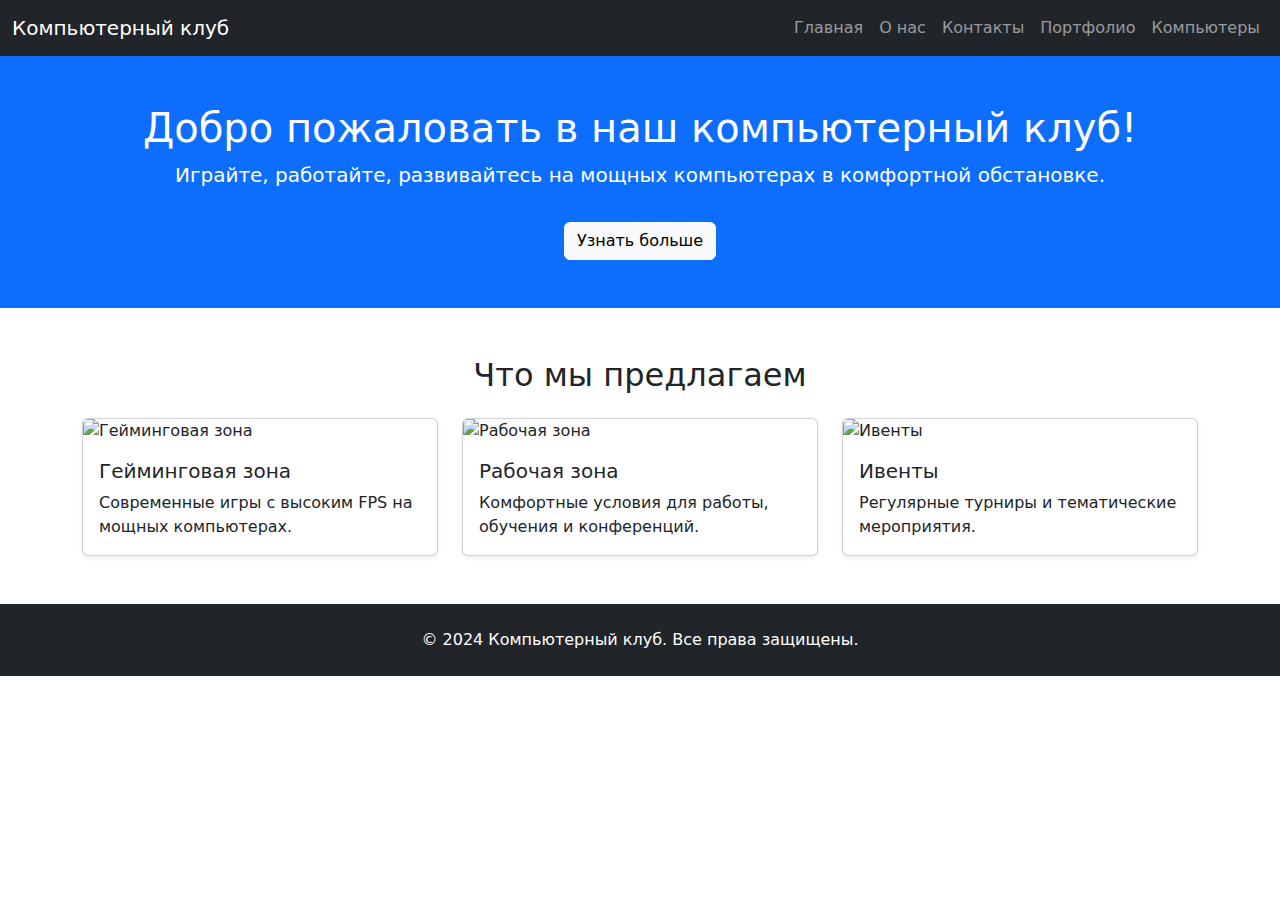
==== index.html @ 4d6a38d3 "Added about,contact,index files and index test example." ====
<!DOCTYPE html>
<html lang="en">
<head>
    <meta charset="UTF-8">
    <meta name="viewport" content="width=device-width, initial-scale=1.0">
    <title>Компьютерный клуб</title>
    <link href="https://cdn.jsdelivr.net/npm/bootstrap@5.3.0-alpha1/dist/css/bootstrap.min.css" rel="stylesheet">
</head>
<body>
    <nav class="navbar navbar-expand-lg navbar-dark bg-dark">
        <div class="container-fluid">
            <a class="navbar-brand" href="index.html">Компьютерный клуб</a>
            <button class="navbar-toggler" type="button" data-bs-toggle="collapse" data-bs-target="#navbarNav" aria-controls="navbarNav" aria-expanded="false" aria-label="Toggle navigation">
                <span class="navbar-toggler-icon"></span>
            </button>
            <div class="collapse navbar-collapse" id="navbarNav">
                <ul class="navbar-nav ms-auto">
                    <li class="nav-item">
                        <a class="nav-link" href="index.html">Главная</a>
                    </li>
                    <li class="nav-item">
                        <a class="nav-link" href="aboutus.html">О нас</a>
                    </li>
                    <li class="nav-item">
                        <a class="nav-link" href="contact.html">Контакты</a>
                    </li>
                    <li class="nav-item">
                        <a class="nav-link" href="portfolio.html">Портфолио</a>
                    </li>
                    <li class="nav-item">
                        <a class="nav-link" href="computers.html">Компьютеры</a>
                    </li>
                </ul>
            </div>
        </div>
    </nav>

    <header class="bg-primary text-white text-center py-5">
        <div class="container">
            <h1>Добро пожаловать в наш компьютерный клуб!</h1>
            <p class="lead">Играйте, работайте, развивайтесь на мощных компьютерах в комфортной обстановке.</p>
            <a href="aboutus.html" class="btn btn-light mt-3">Узнать больше</a>
        </div>
    </header>

    <section class="py-5">
        <div class="container">
            <h2 class="text-center mb-4">Что мы предлагаем</h2>
            <div class="row">
                <div class="col-md-4">
                    <div class="card shadow-sm">
                        <img src="images/gaming.jpg" class="card-img-top" alt="Гейминговая зона">
                        <div class="card-body">
                            <h5 class="card-title">Гейминговая зона</h5>
                            <p class="card-text">Современные игры с высоким FPS на мощных компьютерах.</p>
                        </div>
                    </div>
                </div>
                <div class="col-md-4">
                    <div class="card shadow-sm">
                        <img src="images/workspace.jpg" class="card-img-top" alt="Рабочая зона">
                        <div class="card-body">
                            <h5 class="card-title">Рабочая зона</h5>
                            <p class="card-text">Комфортные условия для работы, обучения и конференций.</p>
                        </div>
                    </div>
                </div>
                <div class="col-md-4">
                    <div class="card shadow-sm">
                        <img src="images/events.jpg" class="card-img-top" alt="Ивенты">
                        <div class="card-body">
                            <h5 class="card-title">Ивенты</h5>
                            <p class="card-text">Регулярные турниры и тематические мероприятия.</p>
                        </div>
                    </div>
                </div>
            </div>
        </div>
    </section>

    <footer class="bg-dark text-white text-center py-4">
        <p class="mb-0">&copy; 2024 Компьютерный клуб. Все права защищены.</p>
    </footer>

    <script src="https://cdn.jsdelivr.net/npm/bootstrap@5.3.0-alpha1/dist/js/bootstrap.bundle.min.js"></script>
</body>
</html>
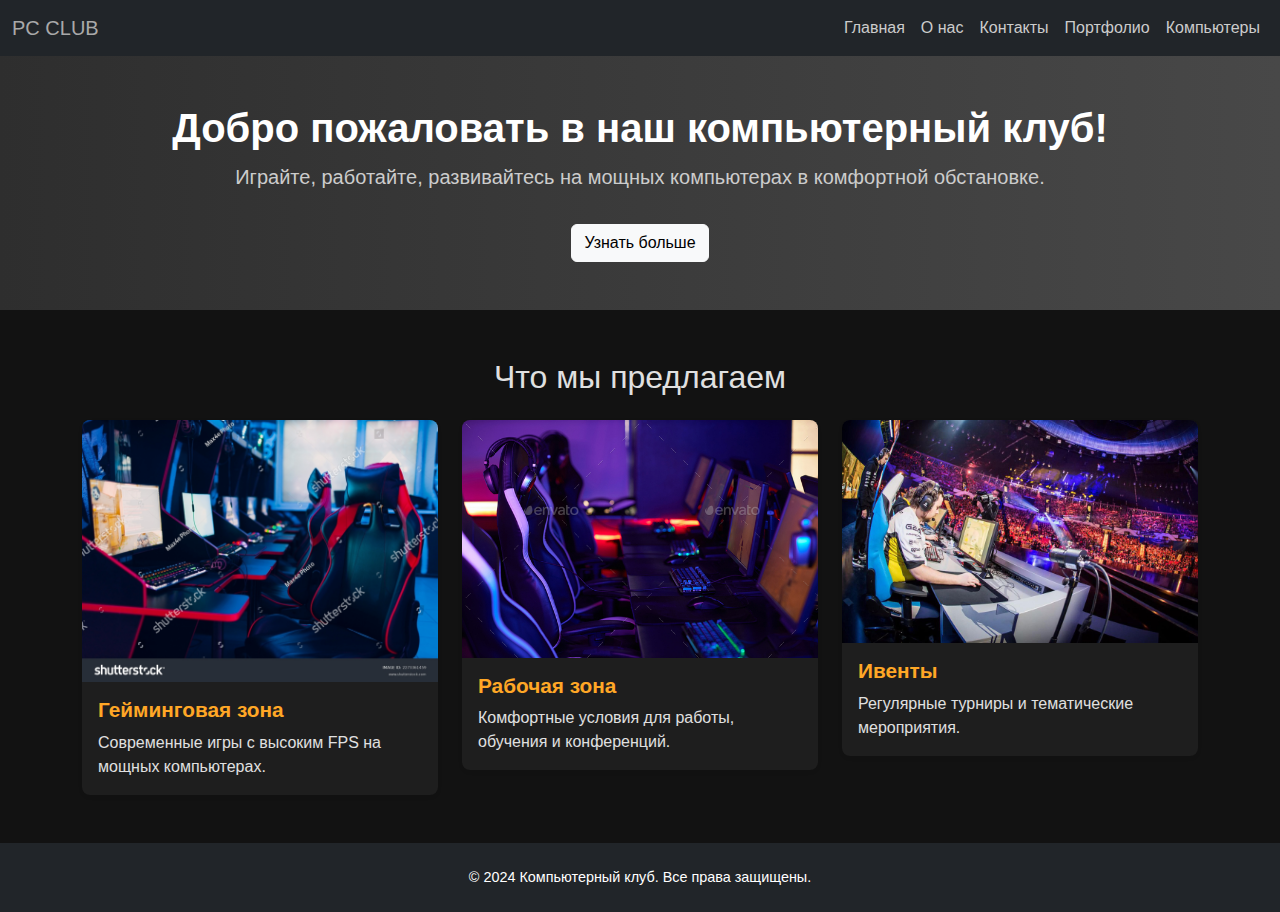
==== commit a1d70003: "Added new styles,images porfolio and new page tournamet.html" ====
--- a/index.html
+++ b/index.html
@@ -5,11 +5,12 @@
     <meta name="viewport" content="width=device-width, initial-scale=1.0">
     <title>Компьютерный клуб</title>
     <link href="https://cdn.jsdelivr.net/npm/bootstrap@5.3.0-alpha1/dist/css/bootstrap.min.css" rel="stylesheet">
+    <link href="style/styles.css" rel="stylesheet">
 </head>
 <body>
     <nav class="navbar navbar-expand-lg navbar-dark bg-dark">
         <div class="container-fluid">
-            <a class="navbar-brand" href="index.html">Компьютерный клуб</a>
+            <a class="navbar-brand" href="index.html">PC CLUB</a>
             <button class="navbar-toggler" type="button" data-bs-toggle="collapse" data-bs-target="#navbarNav" aria-controls="navbarNav" aria-expanded="false" aria-label="Toggle navigation">
                 <span class="navbar-toggler-icon"></span>
             </button>
@@ -35,7 +36,7 @@
         </div>
     </nav>
 
-    <header class="bg-primary text-white text-center py-5">
+    <header class="bg-primary text-white text-center py-5 bg-dark">
         <div class="container">
             <h1>Добро пожаловать в наш компьютерный клуб!</h1>
             <p class="lead">Играйте, работайте, развивайтесь на мощных компьютерах в комфортной обстановке.</p>
@@ -49,7 +50,7 @@
             <div class="row">
                 <div class="col-md-4">
                     <div class="card shadow-sm">
-                        <img src="images/gaming.jpg" class="card-img-top" alt="Гейминговая зона">
+                        <img src="images/computer1.jpg" class="card-img-top" alt="Гейминговая зона">
                         <div class="card-body">
                             <h5 class="card-title">Гейминговая зона</h5>
                             <p class="card-text">Современные игры с высоким FPS на мощных компьютерах.</p>
@@ -58,7 +59,7 @@
                 </div>
                 <div class="col-md-4">
                     <div class="card shadow-sm">
-                        <img src="images/workspace.jpg" class="card-img-top" alt="Рабочая зона">
+                        <img src="images/computer2.jpg" class="card-img-top" alt="Рабочая зона">
                         <div class="card-body">
                             <h5 class="card-title">Рабочая зона</h5>
                             <p class="card-text">Комфортные условия для работы, обучения и конференций.</p>
@@ -67,7 +68,7 @@
                 </div>
                 <div class="col-md-4">
                     <div class="card shadow-sm">
-                        <img src="images/events.jpg" class="card-img-top" alt="Ивенты">
+                        <img src="images/tournaments.jpg" class="card-img-top" alt="Ивенты">
                         <div class="card-body">
                             <h5 class="card-title">Ивенты</h5>
                             <p class="card-text">Регулярные турниры и тематические мероприятия.</p>
--- a/style/styles.css
+++ b/style/styles.css
@@ -0,0 +1,138 @@
+/* Общие стили для всего сайта */
+body {
+    font-family: 'Arial', sans-serif;
+    background-color: #121212;
+    color: #e0e0e0;
+    margin: 0;
+    padding: 0;
+}
+
+nav {
+    background-color: #1c1c1c;
+}
+
+.navbar-brand {
+    /* color: # !important; */
+    color:#A9A9A9;
+}
+
+.nav-link {
+    color: #cccccc !important;
+    transition: color 0.3s ease;
+}
+
+.nav-link:hover {
+    color: #ff8c00 !important;
+}
+
+header {
+    background: linear-gradient(90deg, #2e2e2e, #484848);
+    color: #ffffff;
+    text-align: center;
+    padding: 5rem 0;
+}
+
+header h1 {
+    font-size: 2.5rem;
+    font-weight: bold;
+    margin-bottom: 10px;
+}
+
+header p {
+    font-size: 1.2rem;
+    color: #cccccc;
+}
+
+.card {
+    background-color: #1e1e1e;
+    color: #ffffff;
+    border: none;
+    border-radius: 8px;
+    overflow: hidden;
+    transition: transform 0.3s ease, box-shadow 0.3s ease;
+}
+
+.card:hover {
+    transform: translateY(-10px);
+    box-shadow: 0 10px 15px rgba(0, 0, 0, 0.5);
+}
+
+.card-title {
+    font-size: 1.3rem;
+    font-weight: bold;
+    color: #ffa726;
+}
+
+.card-text {
+    font-size: 1rem;
+    color: #e0e0e0;
+}
+
+.list-group-item {
+    background-color: transparent;
+    color: #cccccc;
+}
+
+.list-group-item:first-child {
+    border-top-left-radius: 8px;
+    border-top-right-radius: 8px;
+}
+
+.list-group-item:last-child {
+    border-bottom-left-radius: 8px;
+    border-bottom-right-radius: 8px;
+}
+
+footer {
+    background-color: #1c1c1c;
+    color: #999999;
+    font-size: 0.9rem;
+    padding: 15px 0;
+}
+
+footer p {
+    margin: 0;
+}
+
+/* Кнопка изменения внешнего вида в форме */
+.btn-primary {
+    background-color: #ff8c00;
+    border-color: #ff8c00;
+    color: #ffffff;
+    transition: background-color 0.3s ease;
+}
+
+.btn-primary:hover {
+    background-color: #cc7000;
+    border-color: #cc7000;
+}
+
+/* Стили для формы обратной связи */
+form input,
+form textarea {
+    background-color: #2a2a2a;
+    color: #e0e0e0;
+    border: 1px solid #444;
+    border-radius: 5px;
+}
+
+form input:focus,
+form textarea:focus {
+    outline: none;
+    border-color: #ff8c00;
+    box-shadow: 0 0 5px #ff8c00;
+}
+
+form button {
+    background-color: #ff8c00;
+    border: none;
+    color: #ffffff;
+    transition: background-color 0.3s ease;
+}
+
+form button:hover {
+    background-color: #cc7000;
+}
+a{
+    text-decoration: none;
+}